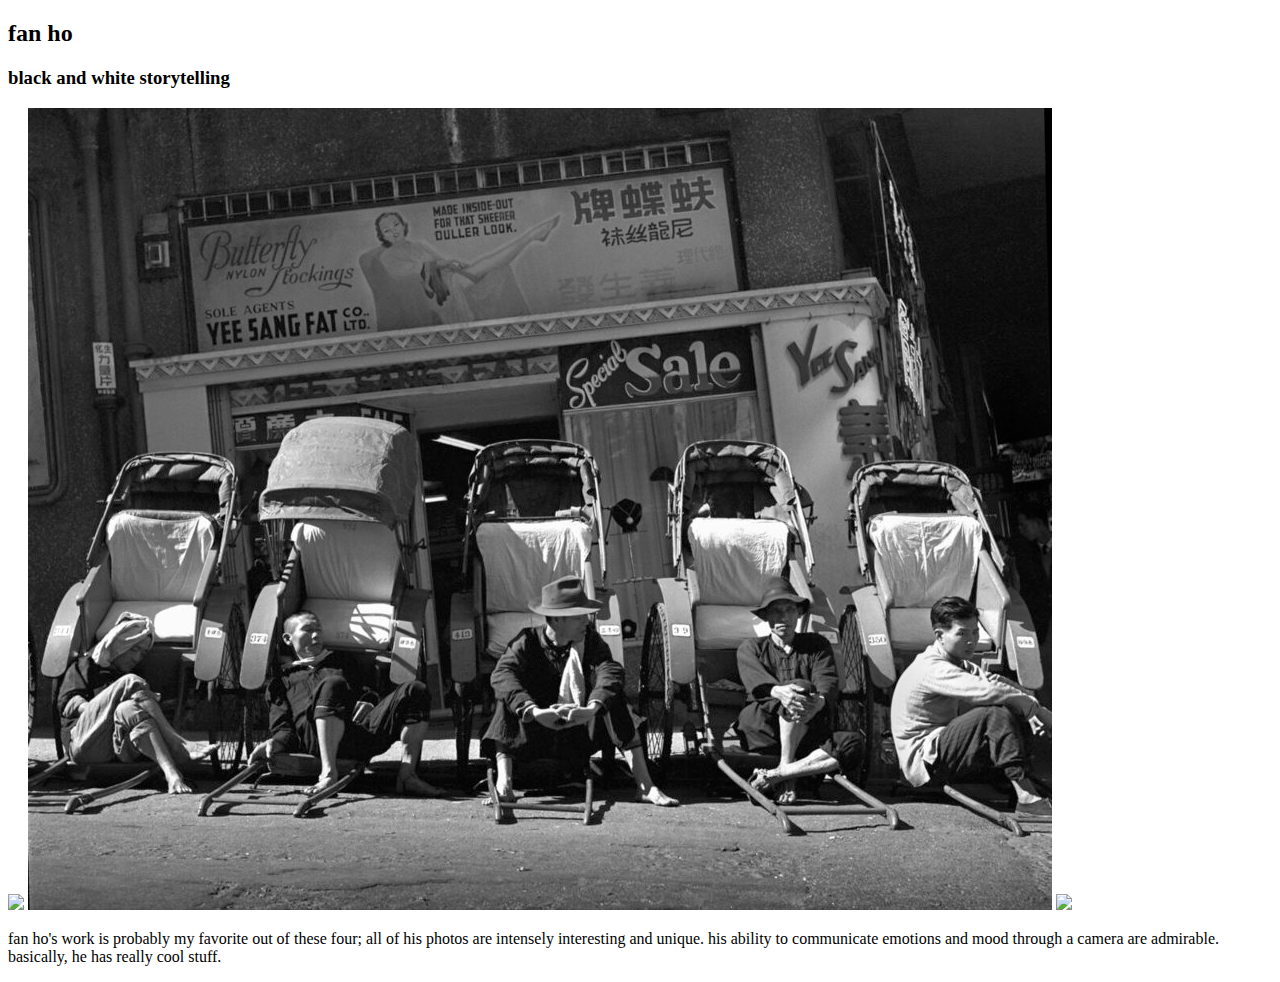
==== fan.html @ dba55795 "Create fan.html" ====
<!DOCTYPE html>
<html lang="en">
  <head>
    <link href="sitestyle.css" rel="sitestyle">
    <title>fan ho</title>
  </head>

<h2>fan ho</h2>
<h3>black and white storytelling</h3>

	<img src="DyingSun.jpg" class="dying">
	<img src="rickshaw.jpg" class="rickshaw">
	<img src="children.jpg" class="children">

<p>fan ho's work is probably my favorite out of these four; all of his photos are intensely interesting and unique. his ability to communicate emotions and mood through a camera are admirable. basically, he has really cool stuff.</p>
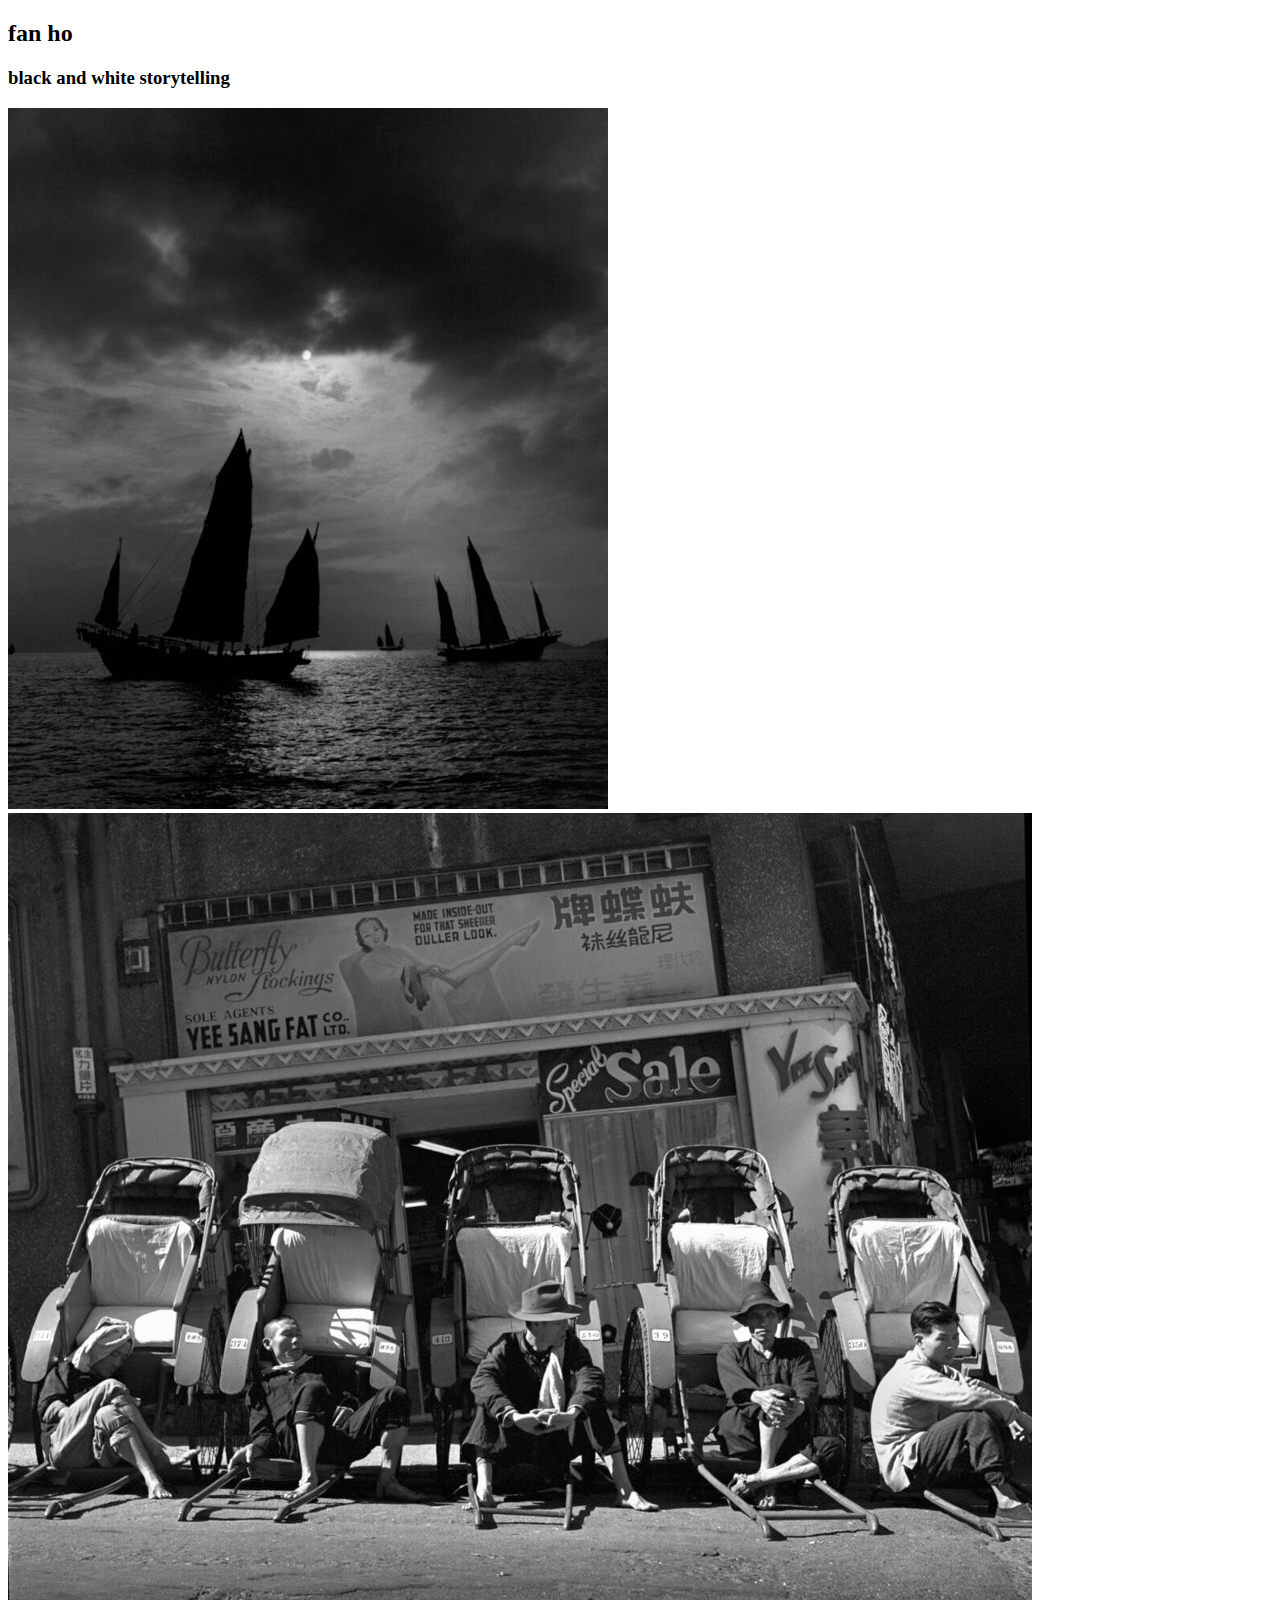
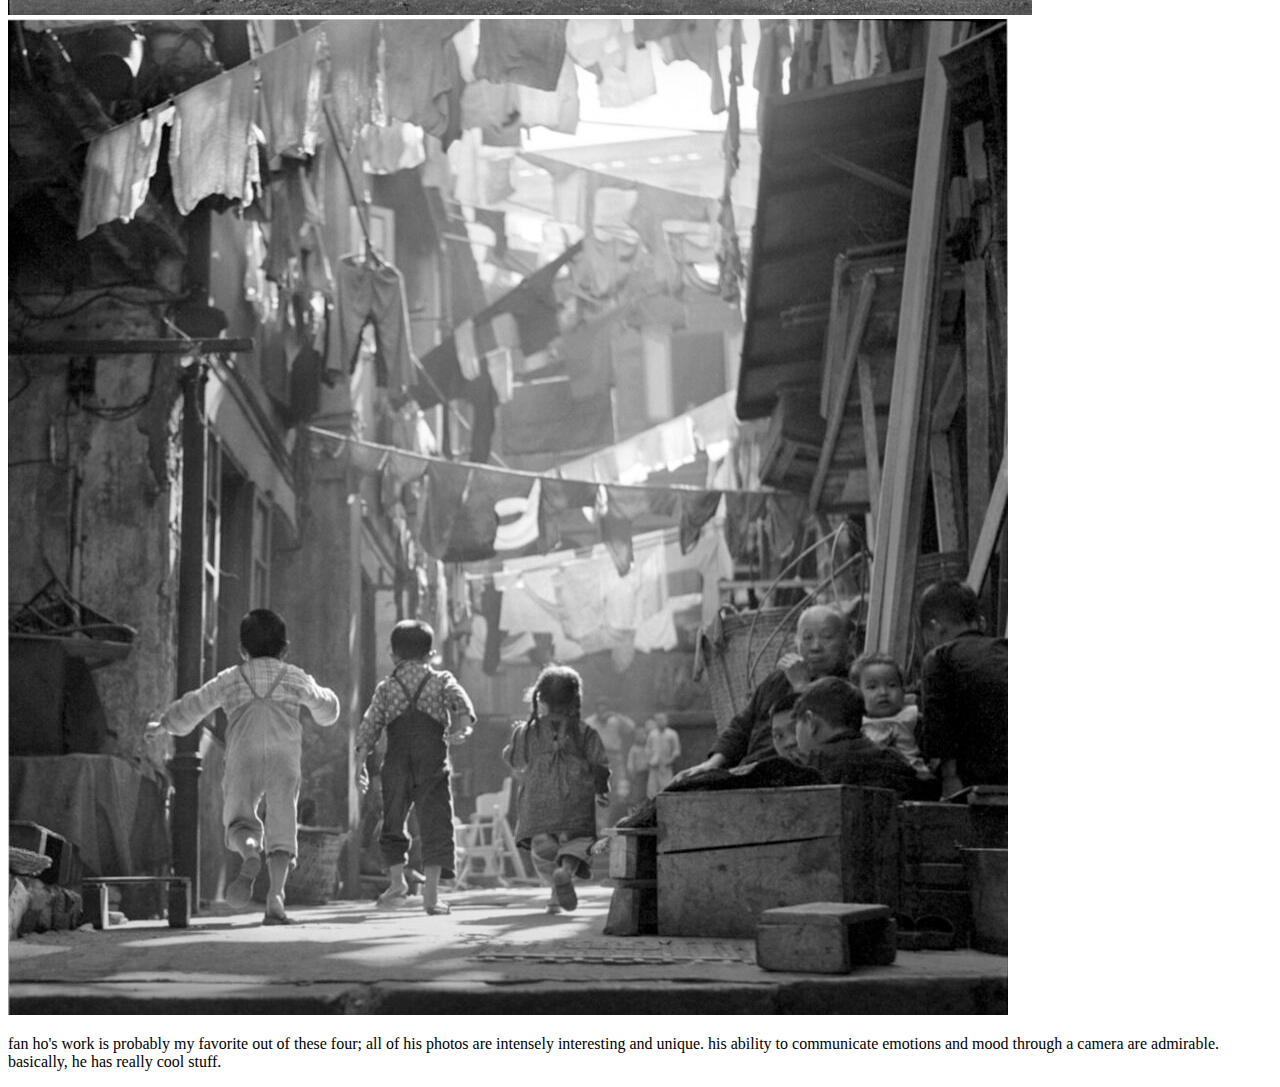
==== commit 996abed8: "Update fan.html" ====
--- a/fan.html
+++ b/fan.html
@@ -8,8 +8,8 @@
 <h2>fan ho</h2>
 <h3>black and white storytelling</h3>
 
-	<img src="DyingSun.jpg" class="dying">
-	<img src="rickshaw.jpg" class="rickshaw">
-	<img src="children.jpg" class="children">
+	<img src="DyingSun.jpeg" class="">
+	<img src="rickshaw.jpg" class="">
+	<img src="children.jpeg" class="">
 
 <p>fan ho's work is probably my favorite out of these four; all of his photos are intensely interesting and unique. his ability to communicate emotions and mood through a camera are admirable. basically, he has really cool stuff.</p>
--- a/sitestyle.css
+++ b/sitestyle.css
@@ -0,0 +1,92 @@
+html {
+	background-color: #afbab3;
+	}
+p {
+	background-color:#afbab3;
+	color:#1d1e2b;
+	font-family: Helvetica, sans-serif;
+	font-size: 30 px;
+	padding: 20px 20px;
+	line-height: 125%;
+	}
+img {
+  width:10%;
+  float:middle;
+  margin:10px 10px 100px 100px;
+}
+h1 {
+	font-size: 70 px;
+	color:#1d1e2b;
+	padding:25px;
+}
+h2 {
+	font-size: 60 px;
+	color:#1d1e2b;
+	padding:25px;
+}
+h3 {
+	font-size: 40 px;
+	color:#1d1e2b;
+	padding:25px;
+}
+
+navbar {
+  overflow: hidden;
+  background-color: #333;
+  font-family: Helvetica, sans-serif;
+}
+
+navbar a {
+  float: left;
+  font-size: 16px;
+  color: white;
+  text-align: center;
+  padding: 14px 16px;
+  text-decoration: none;
+}
+
+dropdown {
+  float: left;
+  overflow: hidden;
+}
+
+dropdown{
+  font-size: 16px;
+  border: none;
+  outline: none;
+  color: white;
+  padding: 14px 16px;
+  background-color: inherit;
+  font-family: inherit; /* Important for vertical align on mobile phones */
+  margin: 0; /* Important for vertical align on mobile phones */
+}
+
+navbar a:hover{
+  background-color: #1d1e2b;
+}
+
+dropdown-content {
+  display: none;
+  position: absolute;
+  background-color: #afbab3;
+  min-width: 160px;
+  box-shadow: 0px 8px 16px 0px rgba(0,0,0,0.2);
+  z-index: 1;
+}
+
+dropdown-content a {
+  float: none;
+  color: black;
+  padding: 12px 16px;
+  text-decoration: none;
+  display: block;
+  text-align: left;
+}
+
+dropdown-content a:hover {
+  background-color: #818f87;
+}
+
+dropdown:hover{
+  display: block;
+}
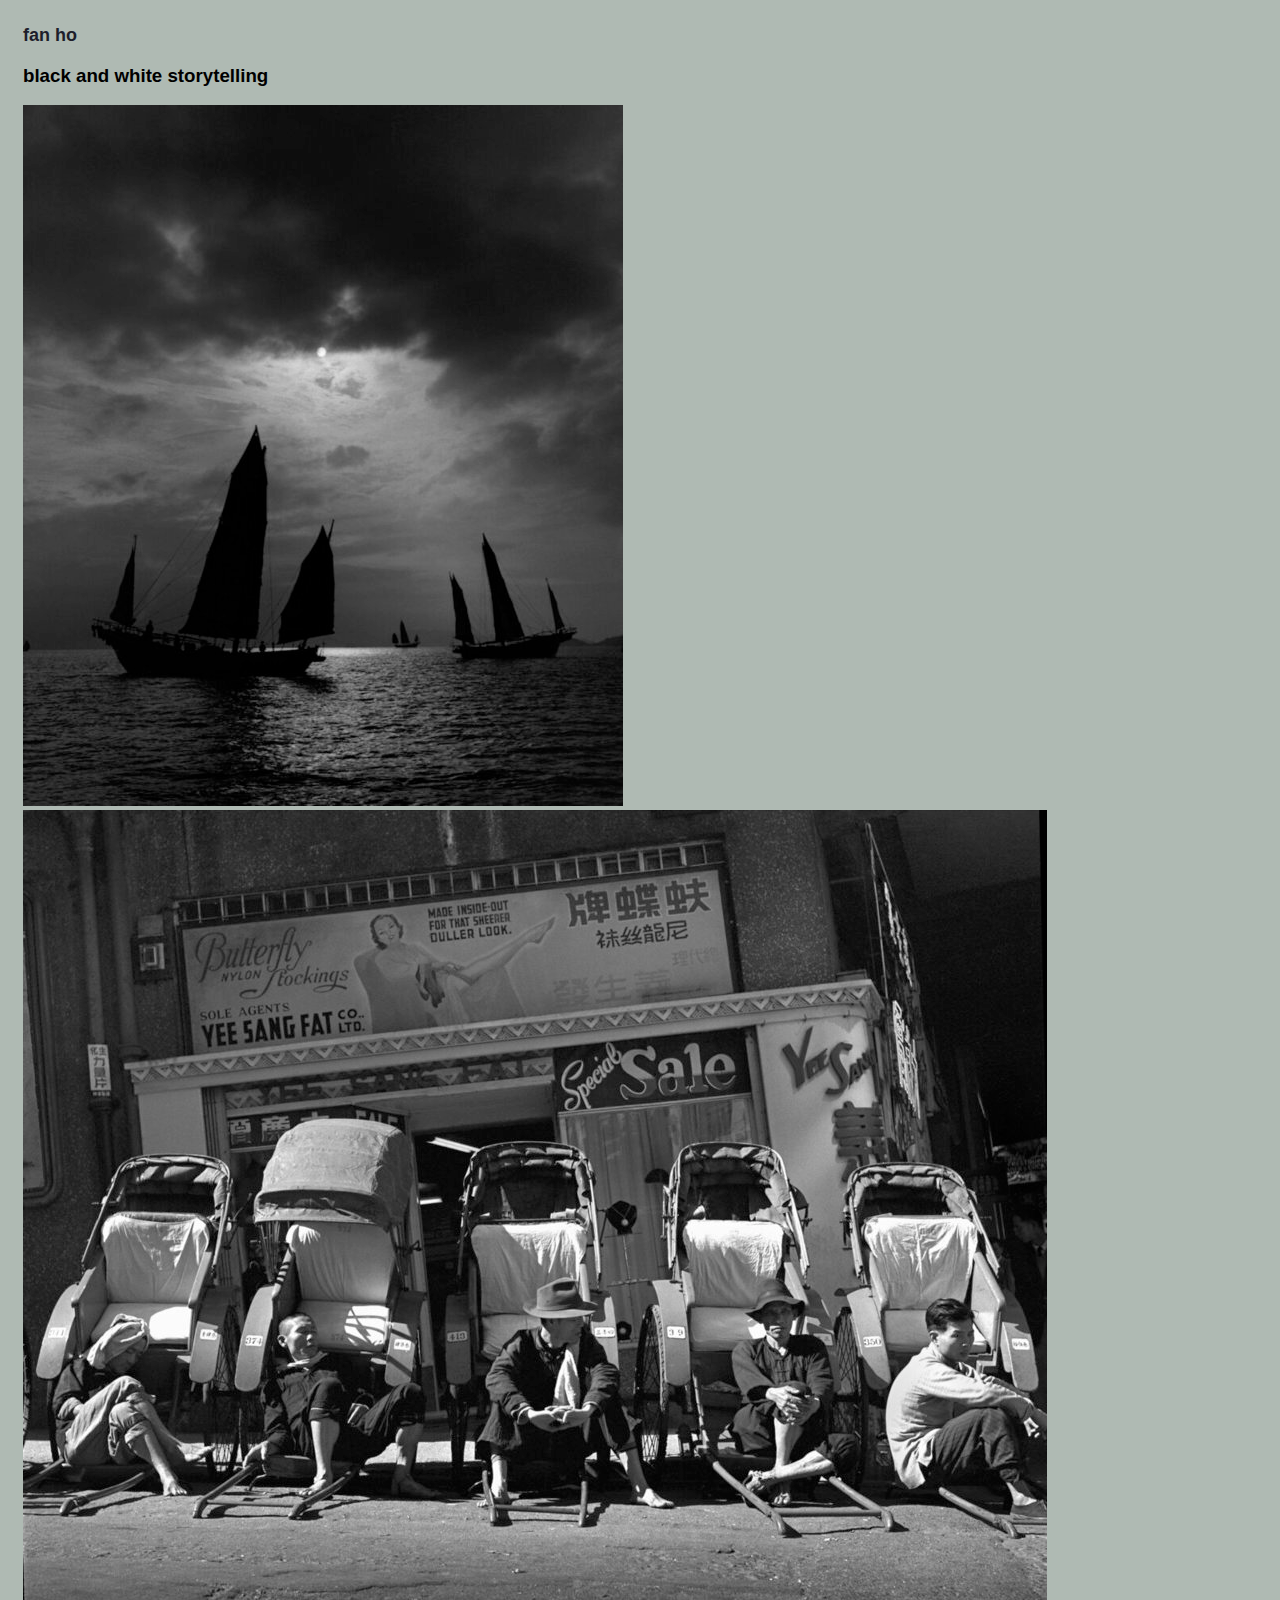
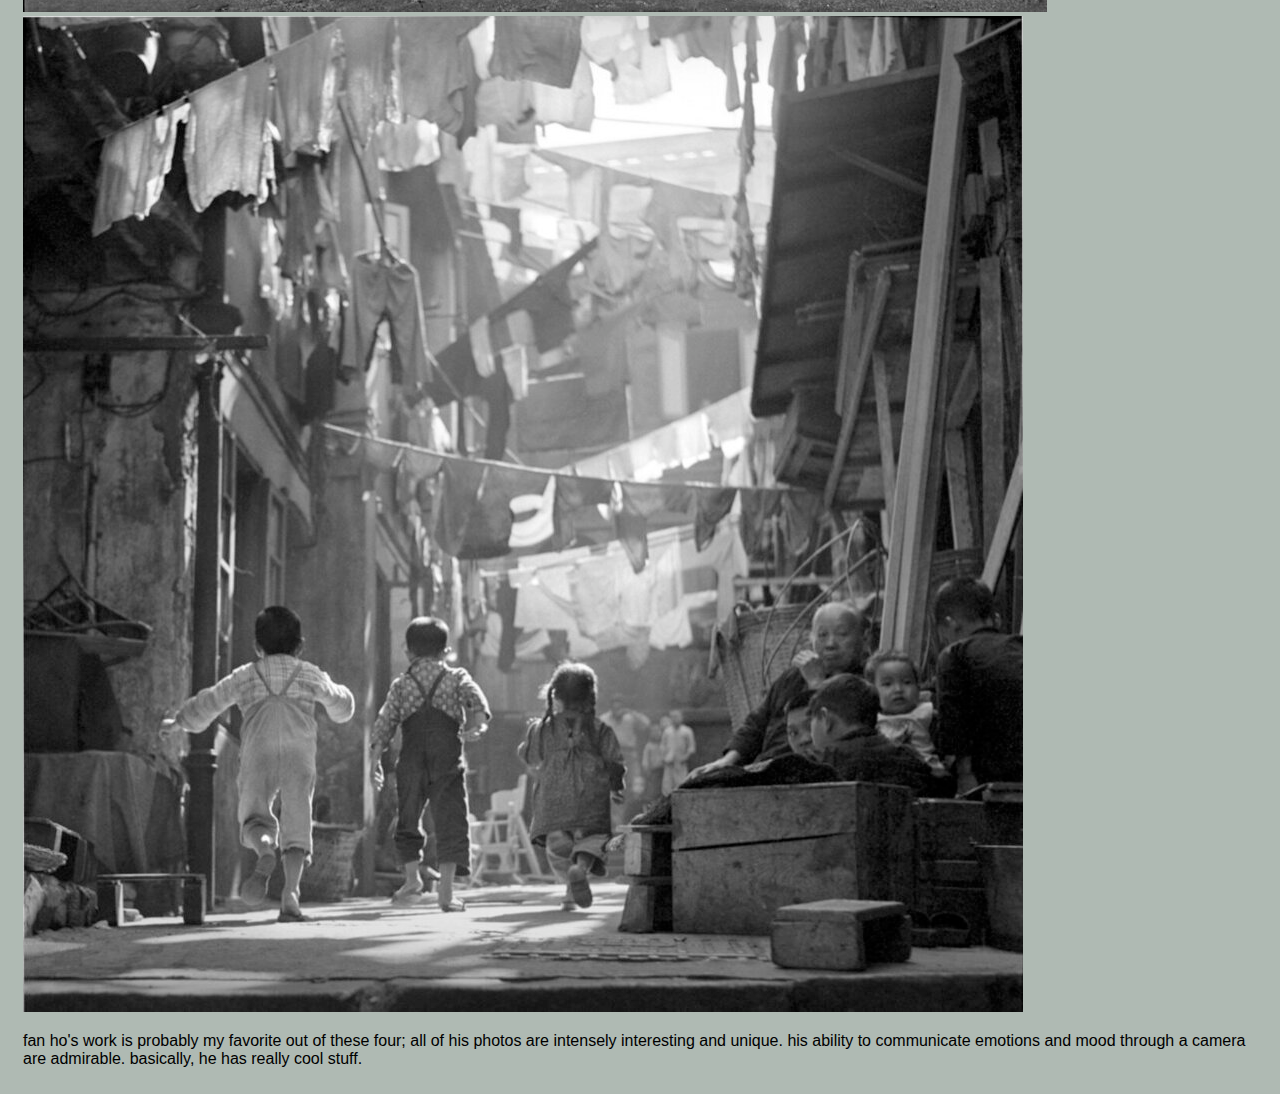
==== commit 2b8259f0: "Update fan.html" ====
--- a/fan.html
+++ b/fan.html
@@ -1,7 +1,8 @@
 <!DOCTYPE html>
 <html lang="en">
-  <head>
-    <link href="sitestyle.css" rel="sitestyle">
+<body>
+<head>
+    <link href="style.css" rel="stylesheet" type="text/css"/>
     <title>fan ho</title>
   </head>
 
@@ -13,3 +14,4 @@
 	<img src="children.jpeg" class="">
 
 <p>fan ho's work is probably my favorite out of these four; all of his photos are intensely interesting and unique. his ability to communicate emotions and mood through a camera are admirable. basically, he has really cool stuff.</p>
+	</body>
--- a/style.css
+++ b/style.css
@@ -0,0 +1,76 @@
+  html {
+  background-color: #afbab3;
+  padding: 10px 15px 10px 15px;
+  font-family: Helvetica; serif;
+}
+
+h1 {
+  font-size: 65px
+  color: #1d1e2b;
+}
+
+h2 {
+  font-size: 18px;
+  color: #1d1e2b;
+}
+
+
+/ page style */
+
+#about h3{
+  font-size: 23px
+}
+
+#about p {
+  margin: 0 40px 0 40px;
+  font-size: 15px;
+}
+
+/* nav bar styling */
+nav ul {
+  list-style-type: none;
+  margin: 3% 30% 3% 30%;
+  padding: 0;
+  overflow: hidden;
+  background-color: #1d1e2b;
+  border-radius: 69px;
+}
+
+nav li {
+  float: left;
+  width: 50%;
+}
+nav li a {
+  display: block;
+  color: white;
+  text-align: center;
+  padding: 14px 16px;
+  text-decoration: none;
+  border-radius: 69px;
+}
+
+#current {
+  background-color: #000000;
+}
+
+nav li a:hover {
+  background-color: #000000;
+}
+
+/* data page styling */
+
+.grid-container {
+  display: grid;
+  grid-template-columns: 33% 33% 33%;
+}
+
+.grid-item {
+  text-align: center;
+  border: 2px solid black;
+  padding: 15px;
+  margin: 7% 17% 7% 17%;
+}
+
+.grid-item img {
+  width:25%;
+}
